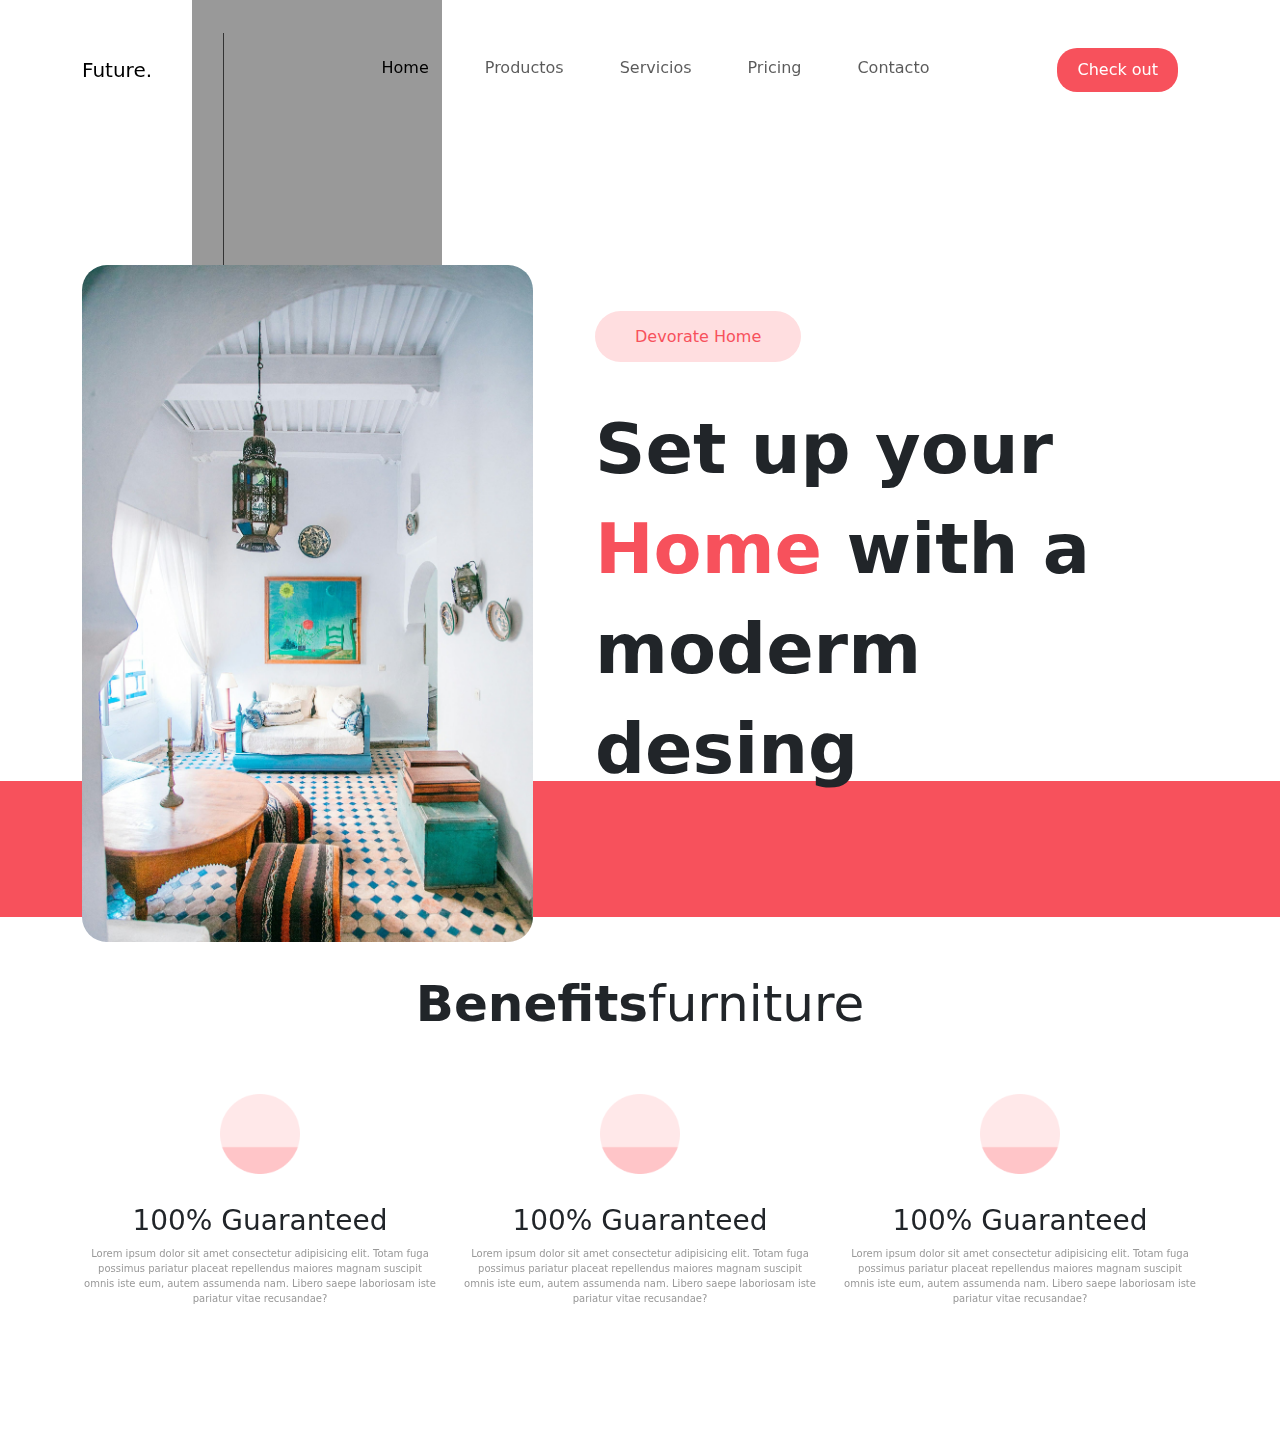
==== Website_future/index.html @ 2715e3a3 "22/102024" ====
<!DOCTYPE html>
<html lang="en">
<head>
    <meta charset="UTF-8">
    <meta name="viewport" content="width=device-width, initial-scale=1.0">
    <title>Future</title>
    <!-- aos -->
    <link href="https://unpkg.com/aos@2.3.1/dist/aos.css" rel="stylesheet">
    <!-- boostrap css -->
    <link href="https://cdn.jsdelivr.net/npm/bootstrap@5.3.3/dist/css/bootstrap.min.css" rel="stylesheet" integrity="sha384-QWTKZyjpPEjISv5WaRU9OFeRpok6YctnYmDr5pNlyT2bRjXh0JMhjY6hW+ALEwIH" crossorigin="anonymous">
    <!-- iconos -->
    <link rel="stylesheet" href="https://cdnjs.cloudflare.com/ajax/libs/font-awesome/6.6.0/css/all.min.css" integrity="sha512-Kc323vGBEqzTmouAECnVceyQqyqdsSiqLQISBL29aUW4U/M7pSPA/gEUZQqv1cwx4OnYxTxve5UMg5GT6L4JJg==" crossorigin="anonymous" referrerpolicy="no-referrer" />
    <!-- style boostrap -->
    <link rel="stylesheet" href="css/style.css">
</head>
<body>
<!-- cabeceras website -->
 <header class="header-home">
    <nav class="navbar navbar-expand-lg ">
        <div class="container">

          <a class="navbar-brand logo" href="#">Future.</a>
          
          <button class="navbar-toggler" type="button" data-bs-toggle="collapse" data-bs-target="#navbarNav" aria-controls="navbarNav" aria-expanded="false" aria-label="Toggle navigation">
          <span class="navbar-toggler-icon"></span>
          </button>

          <div class="collapse navbar-collapse justify-content-end" id="navbarNav">
            <ul class="navbar-nav">
              <li class="nav-item">
                <a class="nav-link active" aria-current="page" href="#">Home</a>
              </li>
              <li class="nav-item">
                <a class="nav-link" href="#">Productos</a>
              </li>
              <li class="nav-item">
                <a class="nav-link" href="#">Servicios</a>
              </li>
              <li class="nav-item">
                <a class="nav-link" href="#">Pricing</a>
              </li>
              <li class="nav-item">
                <a class="nav-link" href="#">Contacto</a>
              </li>
              <li class="nav-item">
                <a class="nav-link btn-future" href="#"><i class="fa-solid fa-bag-shopping"></i>Check out</a>
              </li>

            </ul>
          </div>
        </div>
      </nav>
 </header>
    <div id="hero">
      <div class="container">
            <div class="row">
<!-- imagenes -->
                <article class="col-lg-5">
                    <div id="carouselHeroAutoplaying" class="carousel slide" data-bs-ride="carousel">
                        <div class="carousel-inner">
                          <div class="carousel-item active">
                            <img src="img/1-hero.jpg" class="d-block w-100" alt="...">
                          </div>
                          <div class="carousel-item">
                            <img src="img/2-hero.png" class="d-block w-100" alt="...">
                          </div>
                          <div class="carousel-item">
                            <img src="img/3-hero.png" class="d-block w-100" alt="...">
                          </div>
                          <div class="carousel-item">
                            <img src="img/4-hero.png" class="d-block w-100" alt="...">
                          </div>
                        </div>
                      </div>
                </article>
                <article class="col-lg-7 info-hero">
                    <span data-aos="fade-up" data-aos-duration="1000">Devorate Home</span>
                    <h1 data-aos="fade-up" data-aos-duration="1500">Set up your <b>Home</b> with a moderm desing</h1>
                    <div class="buttons" data-aos="fade-up"data-aos-duration="1000">
                        <a href="#">Discover</a>
                        <button type="button" data-bs-toggle="modal" data-bs-target="#VideoModal"><i class="fa-solid fa-play"></i>Watch video</button>
                    </div>
                </article>
            </div>
        </div>
        <article class="user-visit">
          <div class="row">
              <div class="col-lg-5"></div>
              <div class="col-lg-7">
                  <ul>
                      <li data-aos="fade-right" data-aos-duration="1000"><img src="img/Person1.png" alt=""></li>
                      <li data-aos="fade-right" data-aos-duration="1000"><img src="img/Person2.png" alt=""></li>
                      <li data-aos="fade-right" data-aos-duration="1000"><img src="img/Person3.png" alt=""></li>
                      <li data-aos="fade-right" data-aos-duration="1000"><b>1 Millions User</b></li>
                  </ul>
                </div>
          </div>
      </article>
    </div>
 
<!-- seciones del sitio -->
    <main>
      <section id="benefits">
        <div class="container">
          <h2><strong>Benefits</strong>furniture</h2>

          <div class="row">

            <article class="col-lg-4">
              <div class="icono-benefit">
                <i class="fa-solid fa-ghost"></i></div>
                <h3>100% Guaranteed</h3>
                <p>Lorem ipsum dolor sit amet consectetur adipisicing elit. Totam fuga possimus pariatur placeat repellendus maiores magnam suscipit omnis iste eum, autem assumenda nam. Libero saepe laboriosam iste pariatur vitae recusandae?</p>
              
            </article>

            <article class="col-lg-4">
              <div class="icono-benefit">
                <i class="fa-solid fa-ghost"></i></div>
                <h3>100% Guaranteed</h3>
                <p>Lorem ipsum dolor sit amet consectetur adipisicing elit. Totam fuga possimus pariatur placeat repellendus maiores magnam suscipit omnis iste eum, autem assumenda nam. Libero saepe laboriosam iste pariatur vitae recusandae?</p>
            </article>

            <article class="col-lg-4">
              <div class="icono-benefit">
                <i class="fa-solid fa-ghost"></i></div>
                <h3>100% Guaranteed</h3>
                <p>Lorem ipsum dolor sit amet consectetur adipisicing elit. Totam fuga possimus pariatur placeat repellendus maiores magnam suscipit omnis iste eum, autem assumenda nam. Libero saepe laboriosam iste pariatur vitae recusandae?</p>
              
            </article>
          </div>
        </div>
      </section>
    </main>
<footer>


</footer>

<!-- Modal -->
<div class="modal fade" id="VideoModal" tabindex="-1" aria-labelledby="VideoModalLabel" aria-hidden="true">
  <div class="modal-dialog modal-lg">
    <div class="modal-content">
      <div class="modal-header">
        <h1 class="modal-title fs-5" id="exampleModalLabel">Video Recomendado</h1>
        <button type="button" class="btn-close" data-bs-dismiss="modal" aria-label="Close"></button>
      </div>
      <div class="modal-body">
        <iframe width="100%" height="600" src="https://www.youtube.com/embed/S_roMeig-YQ?si=TZov953RsMlxveqA" title="YouTube video player" frameborder="0" allow="accelerometer; autoplay; clipboard-write; encrypted-media; gyroscope; picture-in-picture; web-share" referrerpolicy="strict-origin-when-cross-origin" allowfullscreen></iframe>
      </div>
    </div>
  </div>
</div>

<!-- aos -->
<script src="https://unpkg.com/aos@2.3.1/dist/aos.js"></script>
<!-- boostrap  -->
    <script src="https://cdn.jsdelivr.net/npm/bootstrap@5.3.3/dist/js/bootstrap.bundle.min.js" integrity="sha384-YvpcrYf0tY3lHB60NNkmXc5s9fDVZLESaAA55NDzOxhy9GkcIdslK1eN7N6jIeHz" crossorigin="anonymous"></script>
<!-- Js Web -->
    <script src="js/main.js"></script>
<!-- script aos -->
    <script>
      AOS.init();
    </script>
</body>
</html>
---- Website_future/css/style.css ----
*{
    margin: 0;
    padding: 0;
}
html{
    box-sizing: border-box;
}

:root{
    --primary-color: #f7515c;
    --secondary-color: #282A30;
}
/* estilo home */

header.header-home{
    width: 100%;
    position: relative;
    padding-top: 40px;
    padding-bottom: 120px;
}

header nav.logo{
    font-size: 40px;
    font-weight: 700;
    color: var(--primary-color);
}

header nav li.nav-item{
    margin: 0 20px;
}

header nav li.nav-item:last-child{
    margin-left: 100px;
}

header.header-home::before{
    content: "";
    position: absolute;
    width: 250px;
    height: 100vh;
    background: #999;
    left: 15%;
    top: 0;
}

header.header-home::after{
    content: "";
    position: absolute;
    width: 34px;
    height: 522px;
    background: url("../img/Social\ media.png");
    background-position: center;
    left: 16%;
    top: 15%;
}

.btn-future{
    background: var(--primary-color);
    color: #fff;
    padding: 10px 20px !important;
    border-radius: 20px;
}

.btn-future:hover{
    background: transparent;
    color: var(--primary-color);
    border: 1px solid var(--primary-color);
    padding: 10px 20px !important;
    border-radius: 20px;
}
#hero{
    padding-top: 45px;
    position: relative;
    
}
#carouselHeroAutoplaying img{
    border-radius: 25px;
}
#hero .info-hero{
    padding: 60px 50px;
}
#hero .info-hero span{
    background: #ffdee0;
    color: var(--primary-color);
    padding: 16px 40px;
    border-radius: 30px;
}
#hero h1{
    margin-top: 50px;
    font-size: 70px;
    font-weight: 650;
    line-height: 100px;
}
#hero h1 b{
    color: var(--primary-color);
    font-weight: 700;
}

#hero .buttons{
    margin-top: 50px
}

#hero .buttons a{
    text-decoration: none;
    color: var(--primary-color);
    font-size: 30px;
    font-weight: 600;
    border: 1px solid var(--primary-color);
    padding: 18px 60px;
    border-radius: 50px;
    transition: 0.5s;
}

#hero .buttons a:hover{
    background: var(--primary-color);
    color: #fff;
}
#hero .buttons button{
    background-color: transparent;
    border-color: transparent;
    margin-left:  40px;
    font-weight: 600;
    font-size: 20px;
}

#hero button i{
    padding: 20px 23px;
    background: #fff;
    border-radius: 50px;
    box-shadow: 0 4px 70px 0 #00000046;
    margin-right: 24px;
}

.user-visit{
    width: 100%;
    background:var(--primary-color);
    padding: 40px 30px 20px;
    position: absolute;
    bottom: 5%;
    z-index: -1;

}

.user-visit ul{
    display: flex;
    padding-left: 110px;
    align-items: center;
}

.user-visit ul li{
    list-style: none;
    color: #fff;
}

.user-visit ul li b{
    margin-left: 40px;
}
.user-visit ul img{
    width: 60px;
    border-radius: 50%;
    border: 2px solid #fff;
    margin-left: -15px;
}
/* main */
main{
    width: 100%;
    position: relative;
}

#benefits{
    width: 100%;
    position: relative;
    padding: 20px 0 120px;
    text-align: center;
}

#benefits h2{
    font-size: 50px;
    margin-bottom: 60px;
}

#benefit article{
    padding: 20px 40px;
}

#benefits .icono-benefit{
    width: 80px;
    height: 80px;
    background: url(../img/Benefits.png);
    background-size: cover;
    margin: 0 auto 30px;
    display: flex;
    justify-content: center;
    align-items: center;
}

#benefits .icono-benefit i{
   color: var(--primary-color);
   font-size: 34px;
}

#benefit h3{
    font-size: 24px;
    font-weight: 70px;
    margin-bottom: 20px;
}

#benefits p{
    font-size: 10px;
    color: #999;   
}
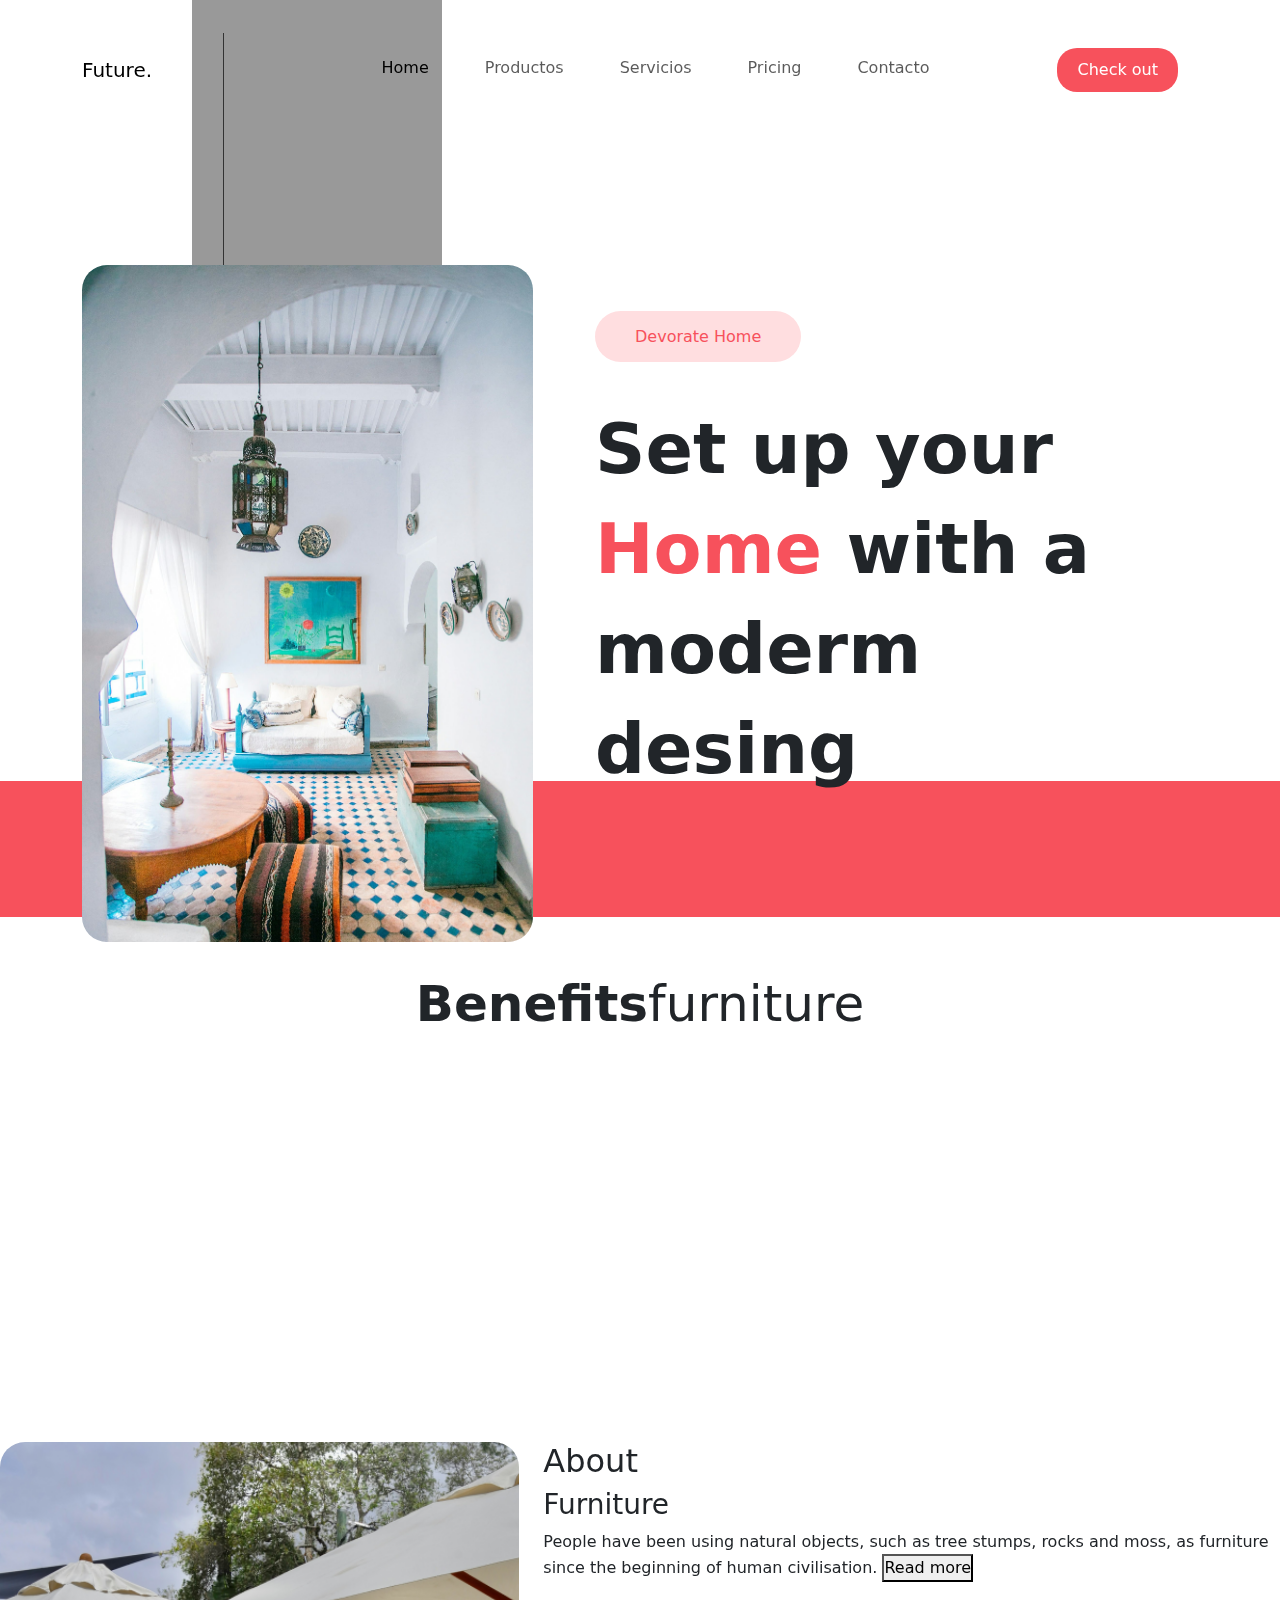
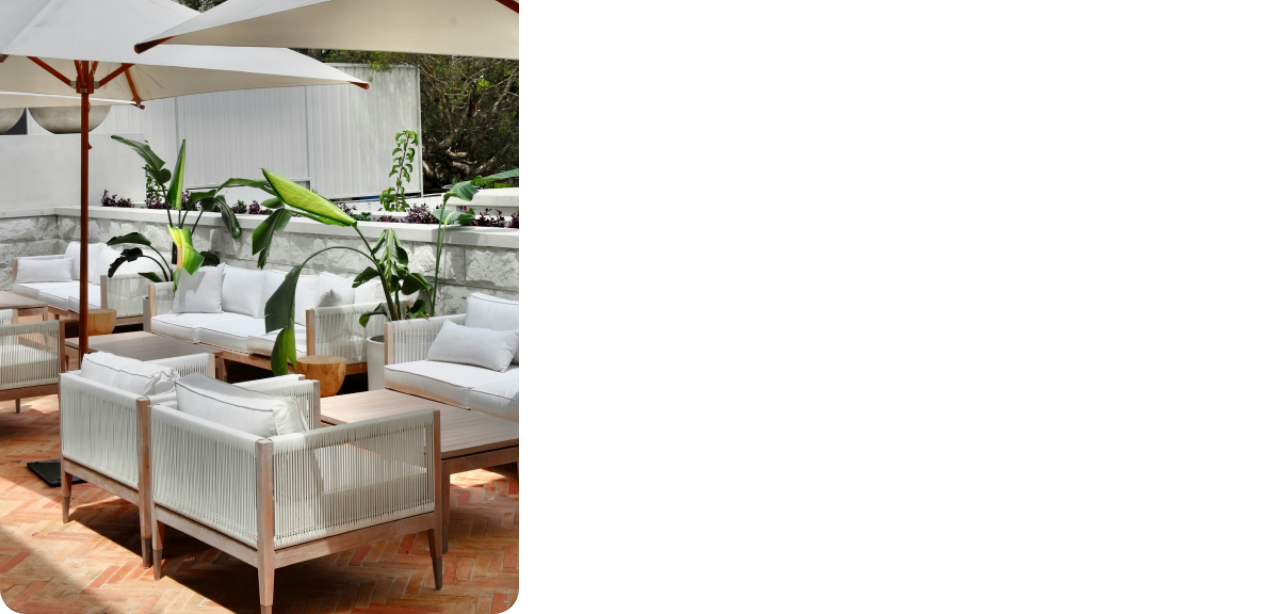
==== commit 436019e1: "Update index.html" ====
--- a/Website_future/index.html
+++ b/Website_future/index.html
@@ -98,7 +98,7 @@
       </article>
     </div>
  
-<!-- seciones del sitio -->
+<!-- seciones del sitio Benefits -->
     <main>
       <section id="benefits">
         <div class="container">
@@ -106,7 +106,7 @@
 
           <div class="row">
 
-            <article class="col-lg-4">
+            <article class="col-lg-4" data-aos="fade-up" data-aos-duration="1000">
               <div class="icono-benefit">
                 <i class="fa-solid fa-ghost"></i></div>
                 <h3>100% Guaranteed</h3>
@@ -114,20 +114,47 @@
               
             </article>
 
-            <article class="col-lg-4">
+            <article class="col-lg-4" data-aos="fade-down" data-aos-easing="linear" data-aos-duration="1000">
               <div class="icono-benefit">
                 <i class="fa-solid fa-ghost"></i></div>
                 <h3>100% Guaranteed</h3>
                 <p>Lorem ipsum dolor sit amet consectetur adipisicing elit. Totam fuga possimus pariatur placeat repellendus maiores magnam suscipit omnis iste eum, autem assumenda nam. Libero saepe laboriosam iste pariatur vitae recusandae?</p>
             </article>
 
-            <article class="col-lg-4">
+            <article class="col-lg-4" data-aos="fade-up" data-aos-duration="1000">
               <div class="icono-benefit">
                 <i class="fa-solid fa-ghost"></i></div>
                 <h3>100% Guaranteed</h3>
                 <p>Lorem ipsum dolor sit amet consectetur adipisicing elit. Totam fuga possimus pariatur placeat repellendus maiores magnam suscipit omnis iste eum, autem assumenda nam. Libero saepe laboriosam iste pariatur vitae recusandae?</p>
               
             </article>
+          </div>
+        </div>
+      </section>
+
+<!-- seciones del sitio About -->
+      <section id="about">
+        <div calss="container">
+          <div class="row">
+
+            <article class="col-lg-5">
+              <div id="carouselHeroAutoplaying" class="carousel slide" data-bs-ride="carousel">
+                  <div class="carousel-inner">
+                    <div class="carousel-item active">
+                      <img src="img/About.png" class="d-block w-100" alt="...">
+                    </div>
+                  </div>
+                </div>
+          </article>
+          <article class="col-lg-7 info-about">
+            <h2>About</h2>
+            <h3>Furniture</h3>
+            <div class="buttons">
+                <a>People have been using natural objects, such as tree stumps, rocks and moss, as furniture since the beginning of human civilisation.</a>
+                <button type="button" data-bs-toggle="modal" data-bs-target="#">Read more</button>
+            </div>
+        </article>
+
           </div>
         </div>
       </section>
@@ -146,7 +173,7 @@
         <button type="button" class="btn-close" data-bs-dismiss="modal" aria-label="Close"></button>
       </div>
       <div class="modal-body">
-        <iframe width="100%" height="600" src="https://www.youtube.com/embed/S_roMeig-YQ?si=TZov953RsMlxveqA" title="YouTube video player" frameborder="0" allow="accelerometer; autoplay; clipboard-write; encrypted-media; gyroscope; picture-in-picture; web-share" referrerpolicy="strict-origin-when-cross-origin" allowfullscreen></iframe>
+        <iframe width="100%" height="600" src="https://www.youtube.com/embed/n0x7jpD7upQ?si=p7DxH3joehHOfcH6"  title="YouTube video player" frameborder="0" allow="accelerometer; autoplay; clipboard-write; encrypted-media; gyroscope; picture-in-picture; web-share" referrerpolicy="strict-origin-when-cross-origin" allowfullscreen></iframe>
       </div>
     </div>
   </div>
@@ -163,4 +190,4 @@
       AOS.init();
     </script>
 </body>
-</html>+</html>
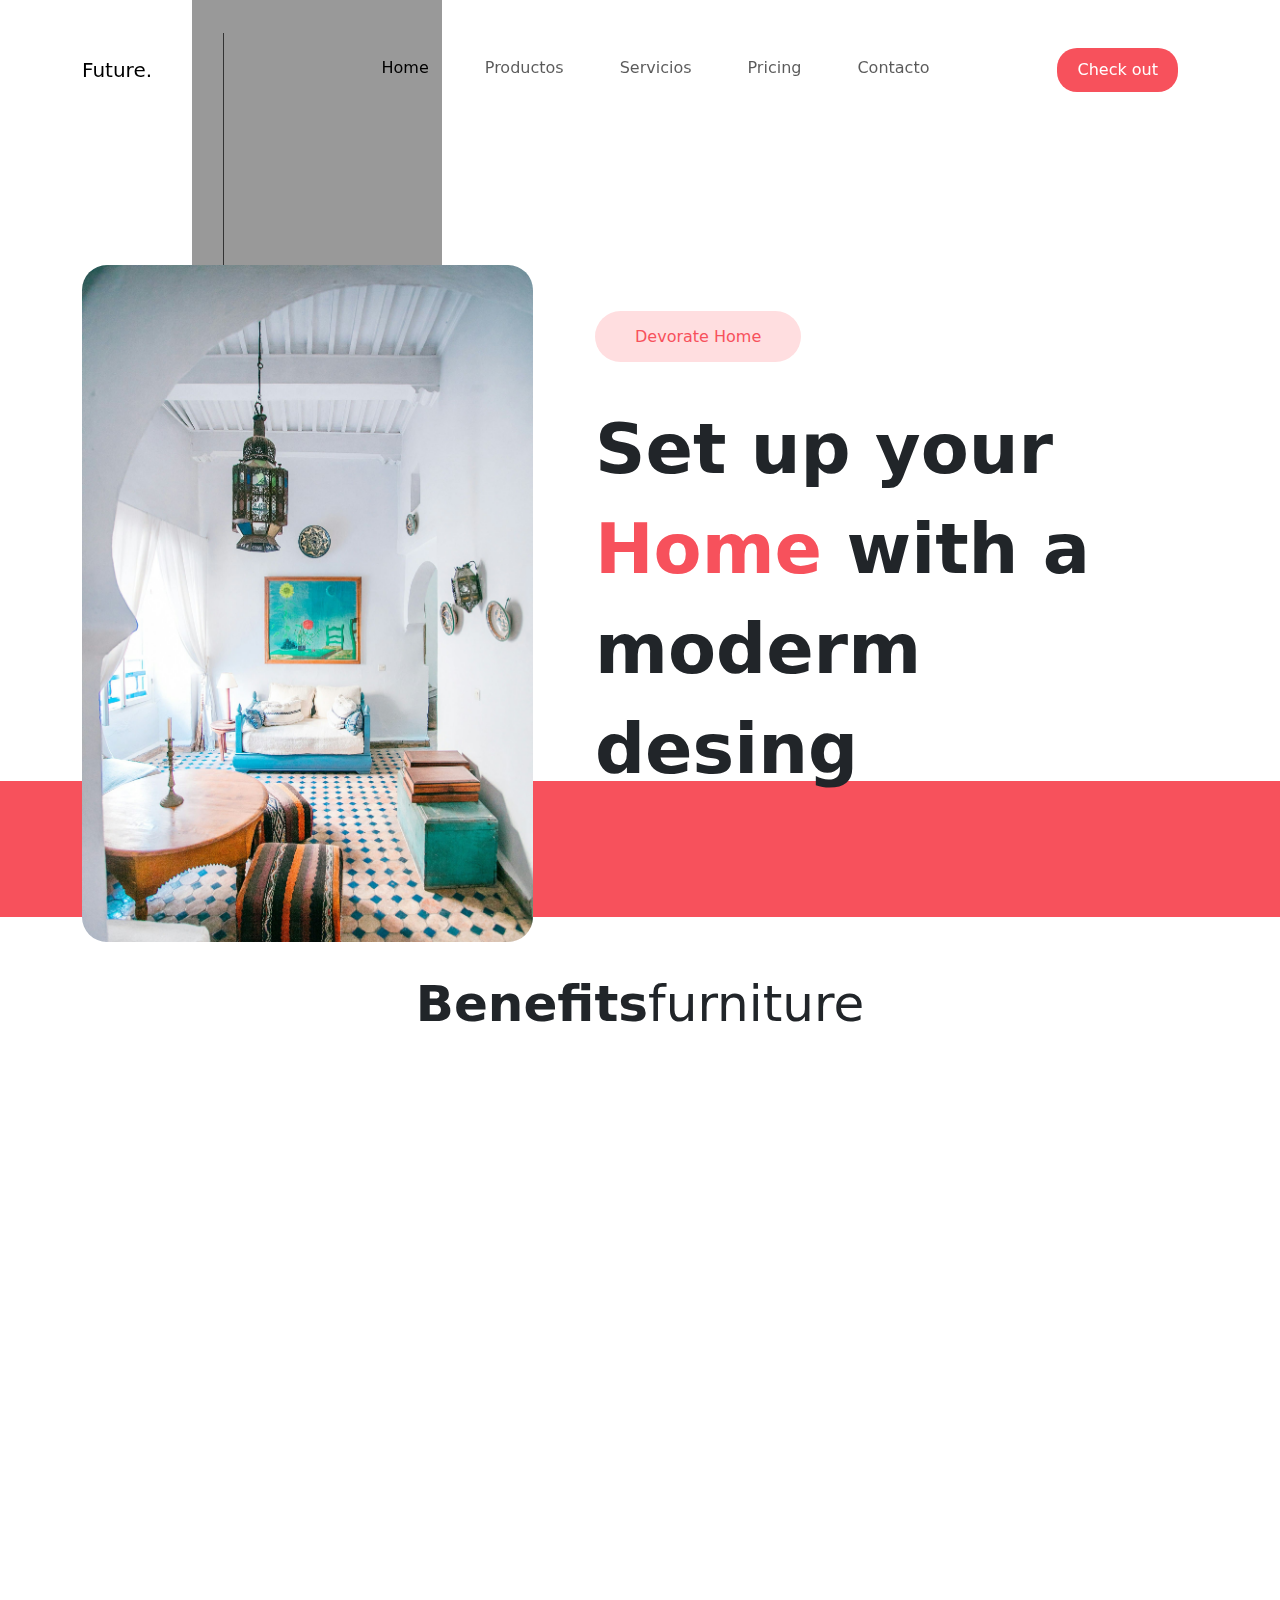
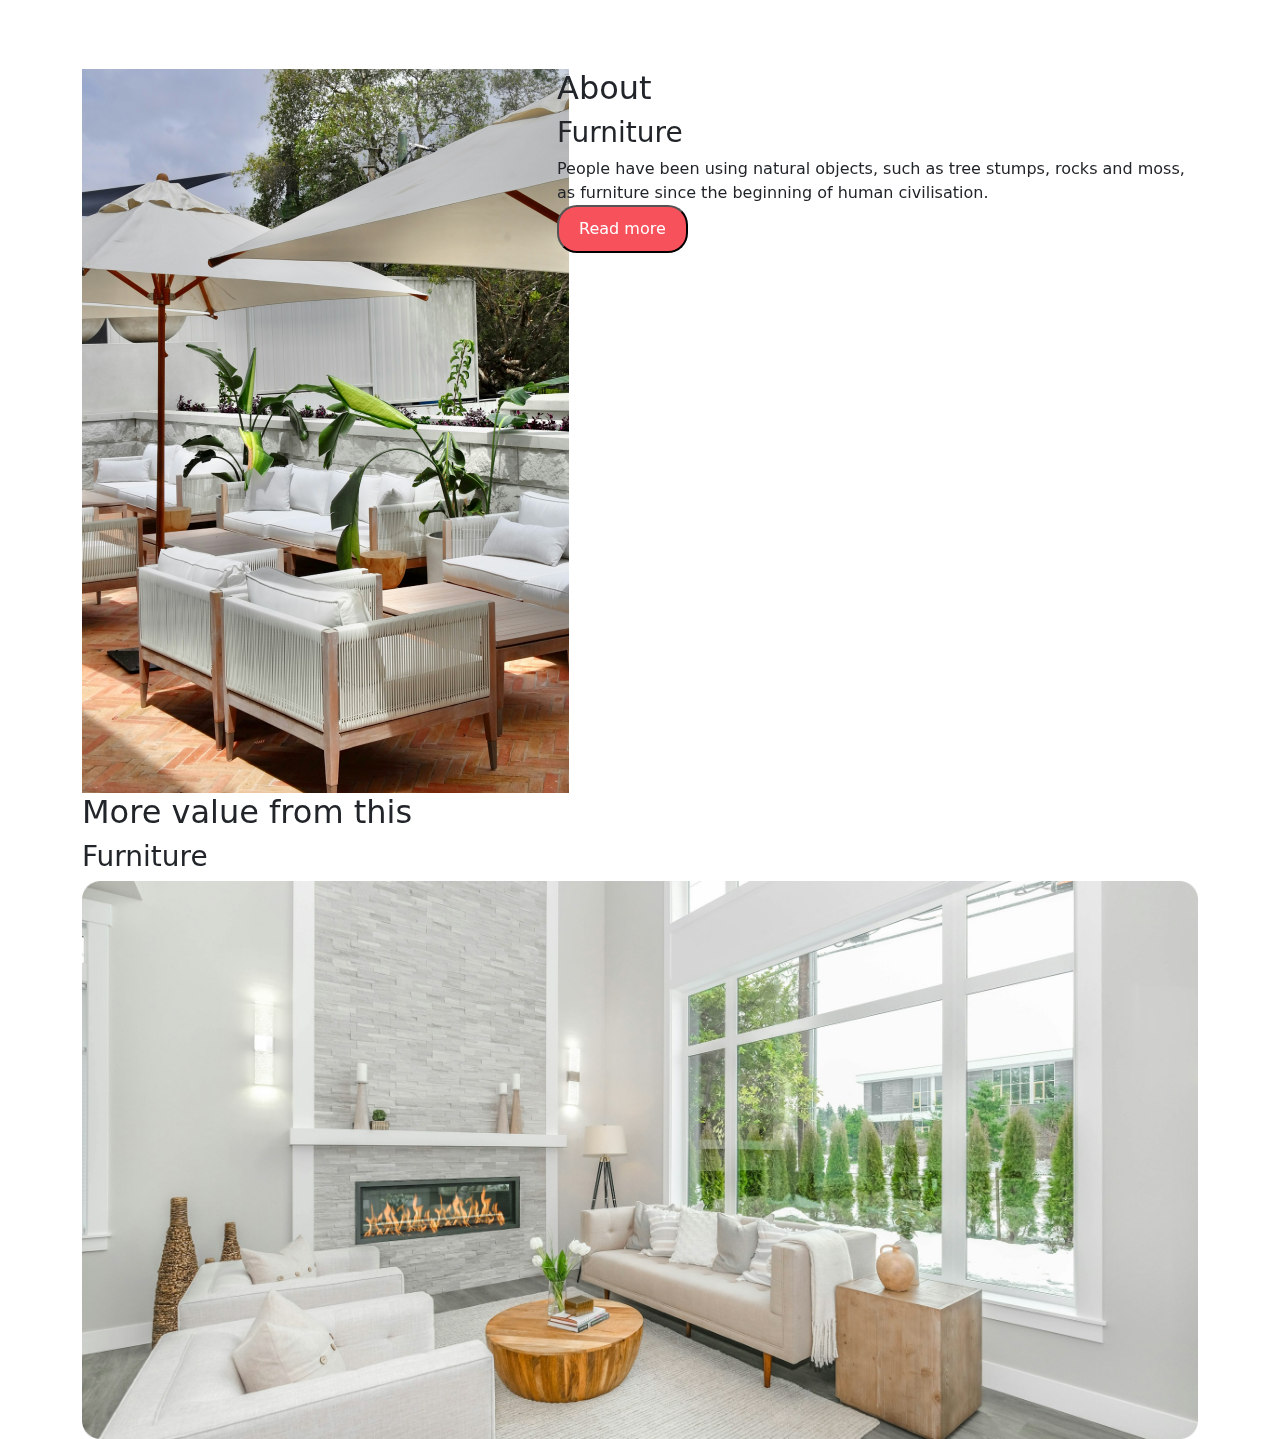
==== commit 659e7ac0: "Update index.html" ====
--- a/Website_future/index.html
+++ b/Website_future/index.html
@@ -1,3 +1,4 @@
+
 <!DOCTYPE html>
 <html lang="en">
 <head>
@@ -114,7 +115,7 @@
               
             </article>
 
-            <article class="col-lg-4" data-aos="fade-down" data-aos-easing="linear" data-aos-duration="1000">
+            <article class="col-lg-5" data-aos="fade-down" data-aos-easing="linear" data-aos-duration="1000">
               <div class="icono-benefit">
                 <i class="fa-solid fa-ghost"></i></div>
                 <h3>100% Guaranteed</h3>
@@ -134,26 +135,30 @@
 
 <!-- seciones del sitio About -->
       <section id="about">
-        <div calss="container">
+        <div class="container">
           <div class="row">
-
-            <article class="col-lg-5">
-              <div id="carouselHeroAutoplaying" class="carousel slide" data-bs-ride="carousel">
-                  <div class="carousel-inner">
-                    <div class="carousel-item active">
-                      <img src="img/About.png" class="d-block w-100" alt="...">
-                    </div>
-                  </div>
-                </div>
+          <article class="col-lg-5">
+              <img src="img/About.png">
           </article>
           <article class="col-lg-7 info-about">
             <h2>About</h2>
             <h3>Furniture</h3>
-            <div class="buttons">
                 <a>People have been using natural objects, such as tree stumps, rocks and moss, as furniture since the beginning of human civilisation.</a>
-                <button type="button" data-bs-toggle="modal" data-bs-target="#">Read more</button>
-            </div>
-        </article>
+                <br>
+                <button class="btn-future" type="button" data-bs-toggle="modal" data-bs-target="#"></i>Read more</button>
+            
+          </article>
+          </div>
+        </div>
+      </section>
+
+<!-- seciones del sitio more -->
+      <section id ="more">
+        <div class="container">
+          <div Class="row">
+            <h2>More value from this</h2>
+            <h3>Furniture</h3>
+            <img src="img/Services.png">
 
           </div>
         </div>
